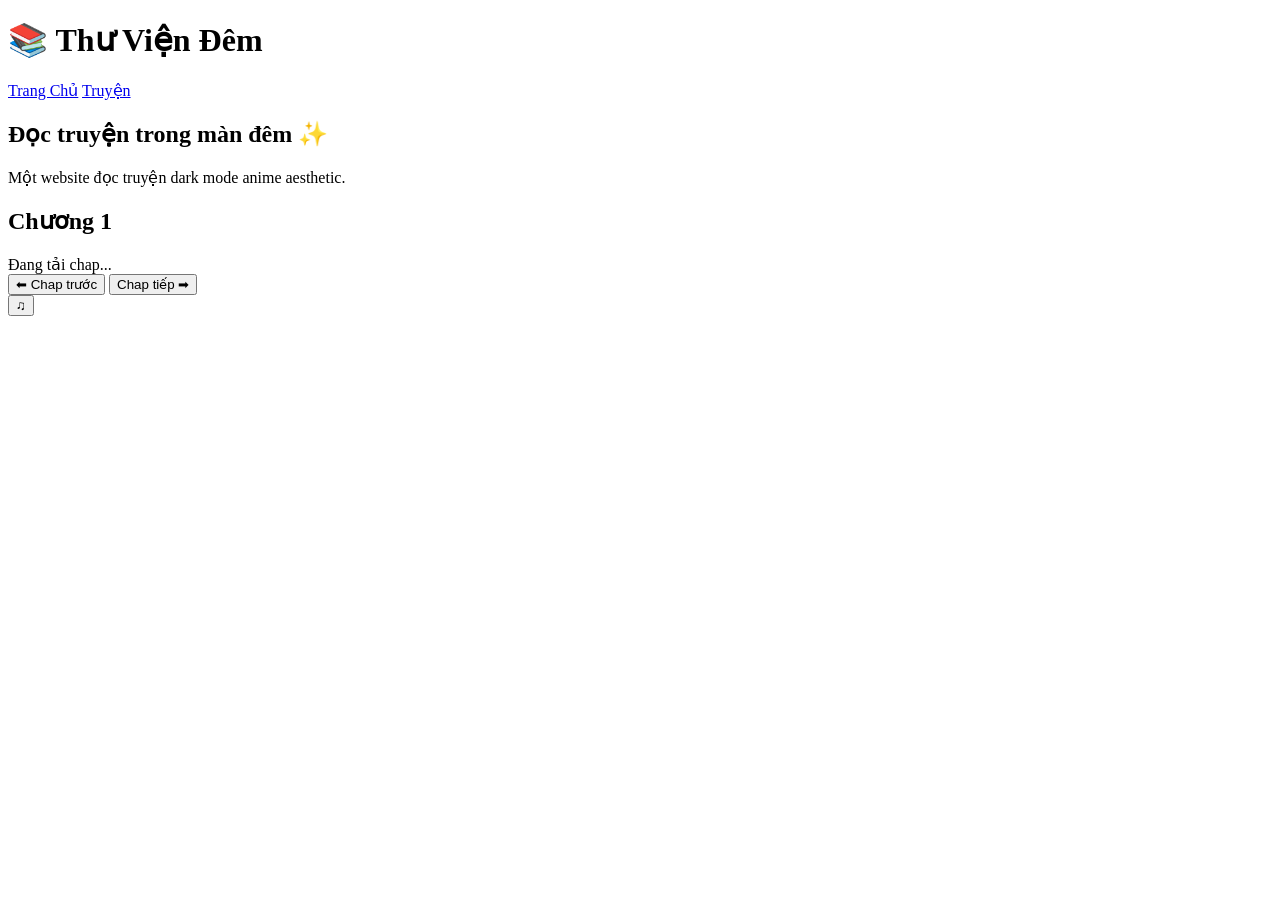
==== index.html @ f896829f "Add files via upload" ====
<!DOCTYPE html>
<html lang="vi">
<head>
<meta charset="UTF-8">
<meta name="viewport" content="width=device-width, initial-scale=1.0">
<title>Thư Viện Đêm</title>
<link rel="stylesheet" href="css/style.css">
</head>
<body>

<div class="bg"></div>

<header>
<h1>📚 Thư Viện Đêm</h1>

<div class="menu">
<a href="#">Trang Chủ</a>
<a href="#">Truyện</a>
</div>
</header>

<section class="hero">
<h2>Đọc truyện trong màn đêm ✨</h2>
<p>Một website đọc truyện dark mode anime aesthetic.</p>
</section>

<section class="reader">
<h1 id="title">Chương 1</h1>

<div id="content">
Đang tải chap...
</div>

<div class="buttons">
<button onclick="prevChap()">⬅ Chap trước</button>
<button onclick="nextChap()">Chap tiếp ➡</button>
</div>
</section>

<button class="music-btn" onclick="toggleMusic()">♫</button>

<audio id="music" loop>
<source src="music/chill.mp3" type="audio/mp3">
</audio>

<script src="js/app.js"></script>

</body>
</html>
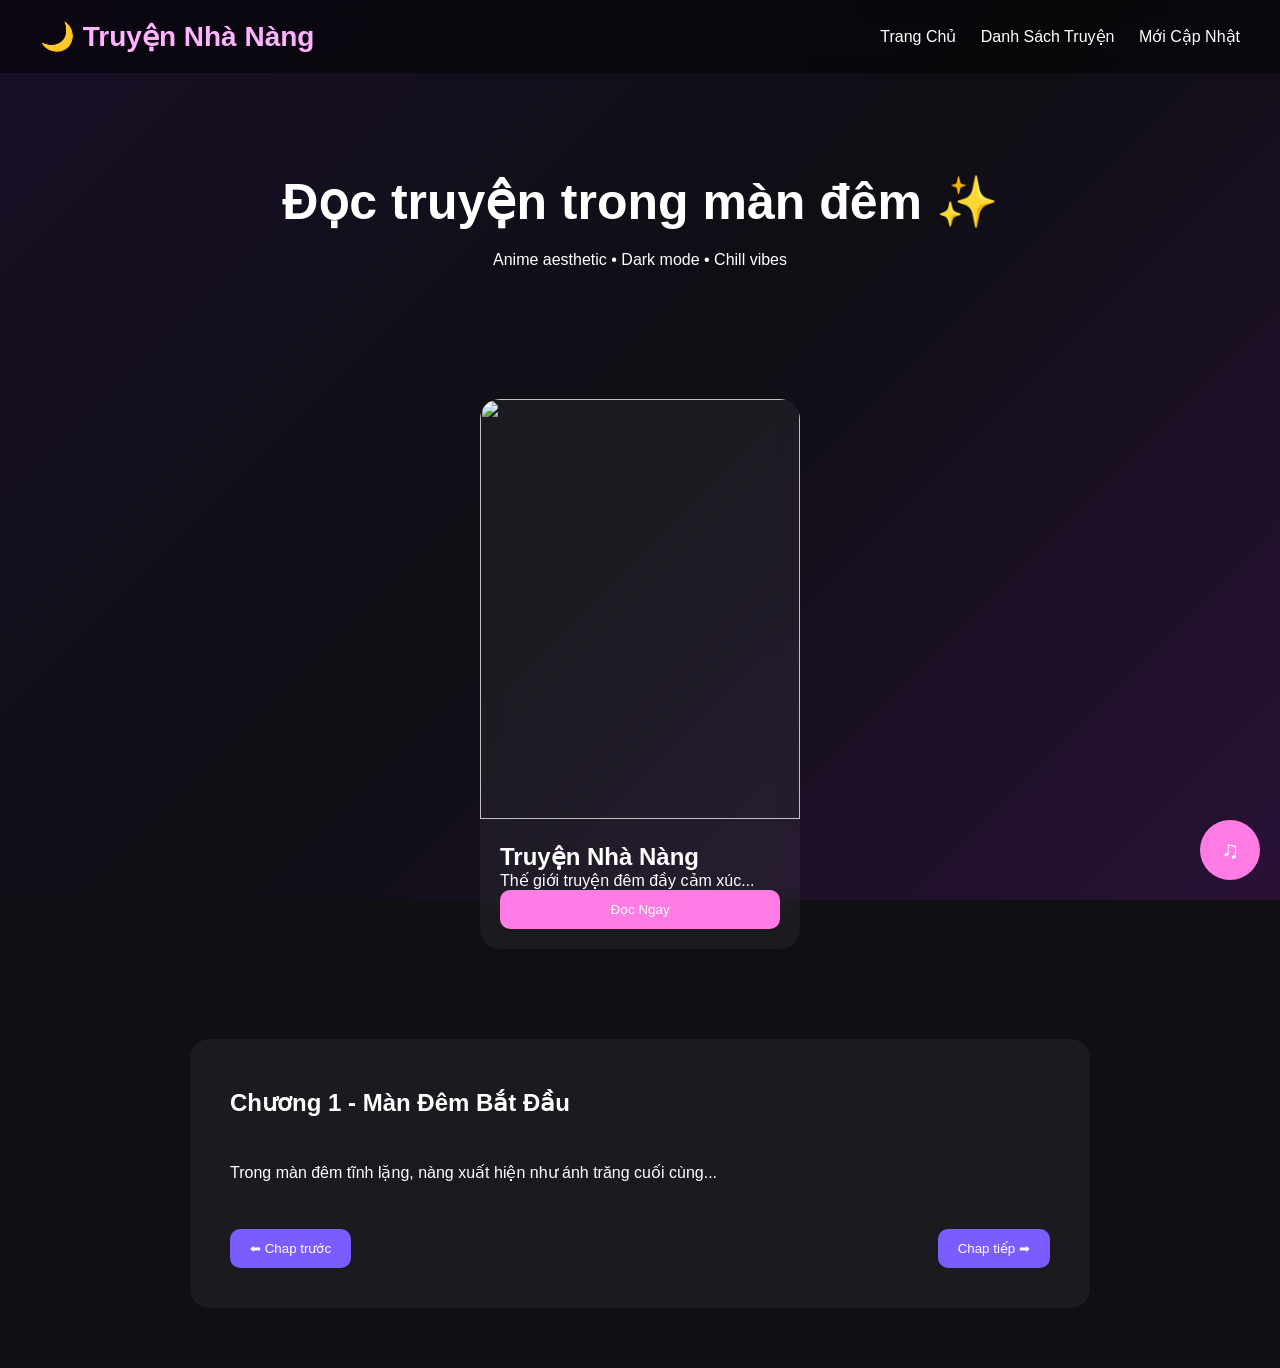
==== commit e3c115ce: "update" ====
--- a/index.html
+++ b/index.html
@@ -3,44 +3,63 @@
 <head>
 <meta charset="UTF-8">
 <meta name="viewport" content="width=device-width, initial-scale=1.0">
-<title>Thư Viện Đêm</title>
+<title>Truyện Nhà Nàng</title>
 <link rel="stylesheet" href="css/style.css">
 </head>
 <body>
 
-<div class="bg"></div>
+<div class="overlay"></div>
 
 <header>
-<h1>📚 Thư Viện Đêm</h1>
+    <div class="logo">🌙 Truyện Nhà Nàng</div>
 
-<div class="menu">
-<a href="#">Trang Chủ</a>
-<a href="#">Truyện</a>
-</div>
+    <nav>
+        <a href="#">Trang Chủ</a>
+        <a href="#">Danh Sách Truyện</a>
+        <a href="#">Mới Cập Nhật</a>
+    </nav>
 </header>
 
 <section class="hero">
-<h2>Đọc truyện trong màn đêm ✨</h2>
-<p>Một website đọc truyện dark mode anime aesthetic.</p>
+    <h1>Đọc truyện trong màn đêm ✨</h1>
+    <p>Anime aesthetic • Dark mode • Chill vibes</p>
+</section>
+
+<section class="card-list">
+
+<div class="story-card">
+    <img src="https://images.unsplash.com/photo-1516979187457-637abb4f9353?q=80&w=1200&auto=format&fit=crop" alt="">
+
+    <div class="story-info">
+        <h2>Truyện Nhà Nàng</h2>
+        <p>Thế giới truyện đêm đầy cảm xúc...</p>
+
+        <button onclick="loadChap(0)">
+            Đọc Ngay
+        </button>
+    </div>
+</div>
+
 </section>
 
 <section class="reader">
-<h1 id="title">Chương 1</h1>
 
-<div id="content">
-Đang tải chap...
+<h1 id="chap-title">Chương 1</h1>
+
+<div id="chap-content">
+Đang tải nội dung...
 </div>
 
 <div class="buttons">
-<button onclick="prevChap()">⬅ Chap trước</button>
-<button onclick="nextChap()">Chap tiếp ➡</button>
+    <button onclick="prevChap()">⬅ Chap trước</button>
+    <button onclick="nextChap()">Chap tiếp ➡</button>
 </div>
+
 </section>
 
 <button class="music-btn" onclick="toggleMusic()">♫</button>
 
 <audio id="music" loop>
-<source src="music/chill.mp3" type="audio/mp3">
 </audio>
 
 <script src="js/app.js"></script>
--- a/css/style.css
+++ b/css/style.css
@@ -0,0 +1,130 @@
+*{
+    margin:0;
+    padding:0;
+    box-sizing:border-box;
+}
+
+body{
+    font-family:Arial,sans-serif;
+    background:#0f0f14;
+    color:white;
+    overflow-x:hidden;
+}
+
+.overlay{
+    position:fixed;
+    inset:0;
+    background:linear-gradient(135deg,#1a1027,#0f0f14,#2b1238);
+    opacity:0.95;
+    z-index:-1;
+}
+
+header{
+    display:flex;
+    justify-content:space-between;
+    align-items:center;
+    padding:20px 40px;
+    background:rgba(0,0,0,0.5);
+    backdrop-filter:blur(10px);
+    position:sticky;
+    top:0;
+}
+
+.logo{
+    font-size:28px;
+    font-weight:bold;
+    color:#ffb3ff;
+}
+
+nav a{
+    color:white;
+    text-decoration:none;
+    margin-left:20px;
+}
+
+.hero{
+    text-align:center;
+    padding:100px 20px;
+}
+
+.hero h1{
+    font-size:50px;
+    margin-bottom:20px;
+}
+
+.card-list{
+    display:flex;
+    justify-content:center;
+    padding:30px;
+}
+
+.story-card{
+    width:320px;
+    background:rgba(255,255,255,0.05);
+    border-radius:20px;
+    overflow:hidden;
+    backdrop-filter:blur(10px);
+}
+
+.story-card img{
+    width:100%;
+    height:420px;
+    object-fit:cover;
+}
+
+.story-info{
+    padding:20px;
+}
+
+.story-info button{
+    width:100%;
+    padding:12px;
+    border:none;
+    border-radius:10px;
+    background:#ff7ce5;
+    color:white;
+    cursor:pointer;
+}
+
+.reader{
+    max-width:900px;
+    margin:60px auto;
+    padding:40px;
+    background:rgba(255,255,255,0.05);
+    border-radius:20px;
+    line-height:2;
+}
+
+#chap-content{
+    margin-top:30px;
+    white-space:pre-line;
+}
+
+.buttons{
+    display:flex;
+    justify-content:space-between;
+    margin-top:40px;
+}
+
+.buttons button{
+    padding:12px 20px;
+    border:none;
+    border-radius:10px;
+    background:#7a5cff;
+    color:white;
+    cursor:pointer;
+}
+
+.music-btn{
+    position:fixed;
+    right:20px;
+    bottom:20px;
+    width:60px;
+    height:60px;
+    border:none;
+    border-radius:50%;
+    background:#ff7ce5;
+    color:white;
+    font-size:24px;
+    cursor:pointer;
+}
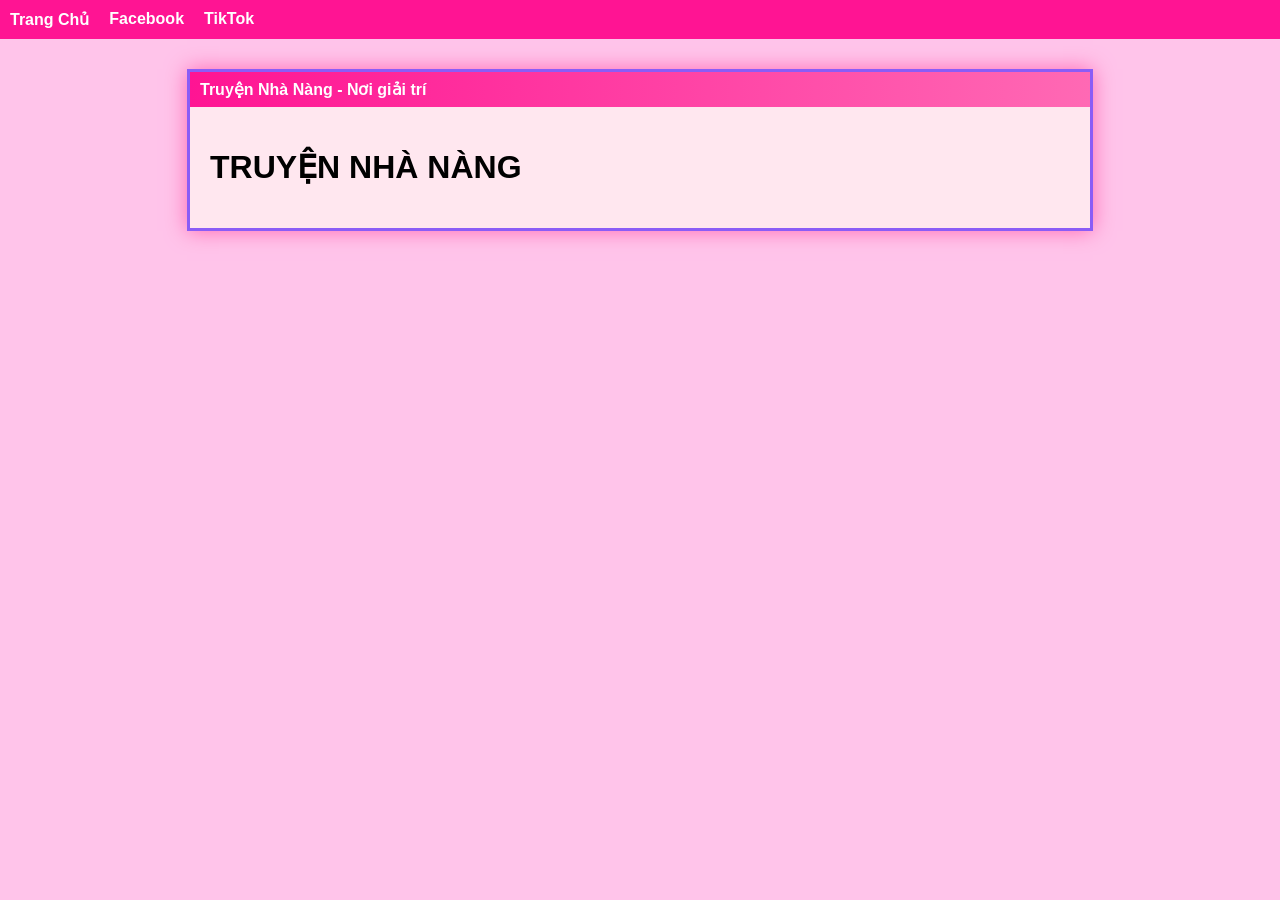
==== commit a27f7796: "update" ====
--- a/index.html
+++ b/index.html
@@ -1,68 +1,32 @@
 <!DOCTYPE html>
 <html lang="vi">
 <head>
-<meta charset="UTF-8">
-<meta name="viewport" content="width=device-width, initial-scale=1.0">
-<title>Truyện Nhà Nàng</title>
-<link rel="stylesheet" href="css/style.css">
+  <meta charset="UTF-8" />
+  <meta name="viewport" content="width=device-width, initial-scale=1.0" />
+  <title>Truyện Nhà Nàng</title>
+  <link rel="stylesheet" href="assets/css/style.css" />
 </head>
 <body>
 
-<div class="overlay"></div>
-
-<header>
-    <div class="logo">🌙 Truyện Nhà Nàng</div>
-
-    <nav>
-        <a href="#">Trang Chủ</a>
-        <a href="#">Danh Sách Truyện</a>
-        <a href="#">Mới Cập Nhật</a>
-    </nav>
-</header>
-
-<section class="hero">
-    <h1>Đọc truyện trong màn đêm ✨</h1>
-    <p>Anime aesthetic • Dark mode • Chill vibes</p>
-</section>
-
-<section class="card-list">
-
-<div class="story-card">
-    <img src="https://images.unsplash.com/photo-1516979187457-637abb4f9353?q=80&w=1200&auto=format&fit=crop" alt="">
-
-    <div class="story-info">
-        <h2>Truyện Nhà Nàng</h2>
-        <p>Thế giới truyện đêm đầy cảm xúc...</p>
-
-        <button onclick="loadChap(0)">
-            Đọc Ngay
-        </button>
-    </div>
+<div class="topbar">
+  <div class="menu">
+    <a href="#">Trang Chủ</a>
+    <a href="https://www.facebook.com/truyennhanangvn">Facebook</a>
+    <a href="https://www.tiktok.com/@truyennhanang">TikTok</a>
+  </div>
 </div>
 
-</section>
+<div class="window">
+  <div class="title-bar">
+    <span>Truyện Nhà Nàng - Nơi giải trí</span>
+  </div>
 
-<section class="reader">
-
-<h1 id="chap-title">Chương 1</h1>
-
-<div id="chap-content">
-Đang tải nội dung...
+  <div class="content">
+    <h1>TRUYỆN NHÀ NÀNG</h1>
+    <div id="novel-list" class="novel-grid"></div>
+  </div>
 </div>
 
-<div class="buttons">
-    <button onclick="prevChap()">⬅ Chap trước</button>
-    <button onclick="nextChap()">Chap tiếp ➡</button>
-</div>
-
-</section>
-
-<button class="music-btn" onclick="toggleMusic()">♫</button>
-
-<audio id="music" loop>
-</audio>
-
-<script src="js/app.js"></script>
-
+<script src="assets/js/app.js"></script>
 </body>
-</html>
+</html>
--- a/assets/css/style.css
+++ b/assets/css/style.css
@@ -0,0 +1,106 @@
+body {
+  margin: 0;
+  background: #ffc4ea;
+  font-family: Arial, sans-serif;
+}
+
+.topbar {
+  background: #ff1493;
+  padding: 10px;
+}
+
+.menu {
+  display: flex;
+  gap: 20px;
+}
+
+.menu a {
+  color: white;
+  text-decoration: none;
+  font-weight: bold;
+}
+
+.window {
+  width: 90%;
+  max-width: 900px;
+  margin: 30px auto;
+  border: 3px solid #8b5cf6;
+  background: #ffe7ef;
+  box-shadow: 0 0 20px #ff69b4;
+}
+
+.title-bar {
+  background: linear-gradient(to right, #ff1493, #ff69b4);
+  color: white;
+  padding: 8px 10px;
+  font-weight: bold;
+}
+
+.content {
+  padding: 20px;
+}
+
+.novel-grid {
+  display: grid;
+  grid-template-columns: repeat(auto-fit, minmax(200px, 1fr));
+  gap: 20px;
+}
+
+.card {
+  background: white;
+  border: 2px solid #ff69b4;
+  padding: 10px;
+}
+
+.card img {
+  width: 100%;
+  height: 280px;
+  object-fit: cover;
+}
+
+.read-btn {
+  display: inline-block;
+  margin-top: 10px;
+  padding: 8px 14px;
+  background: #ff1493;
+  color: white;
+  text-decoration: none;
+}
+.card-img img{
+width:100%;
+height:280px;
+object-fit:cover;
+display:block;
+}
+
+.detail-box{
+display:flex;
+gap:30px;
+padding:20px;
+}
+
+.cover img{
+width:260px;
+border:3px solid #ff69b4;
+box-shadow:0 0 20px #ff69b4;
+}
+
+.info{
+flex:1;
+}
+
+.author{
+color:#ff1493;
+}
+
+@media(max-width:768px){
+
+.detail-box{
+flex-direction:column;
+}
+
+.cover img{
+width:100%;
+}
+
+}
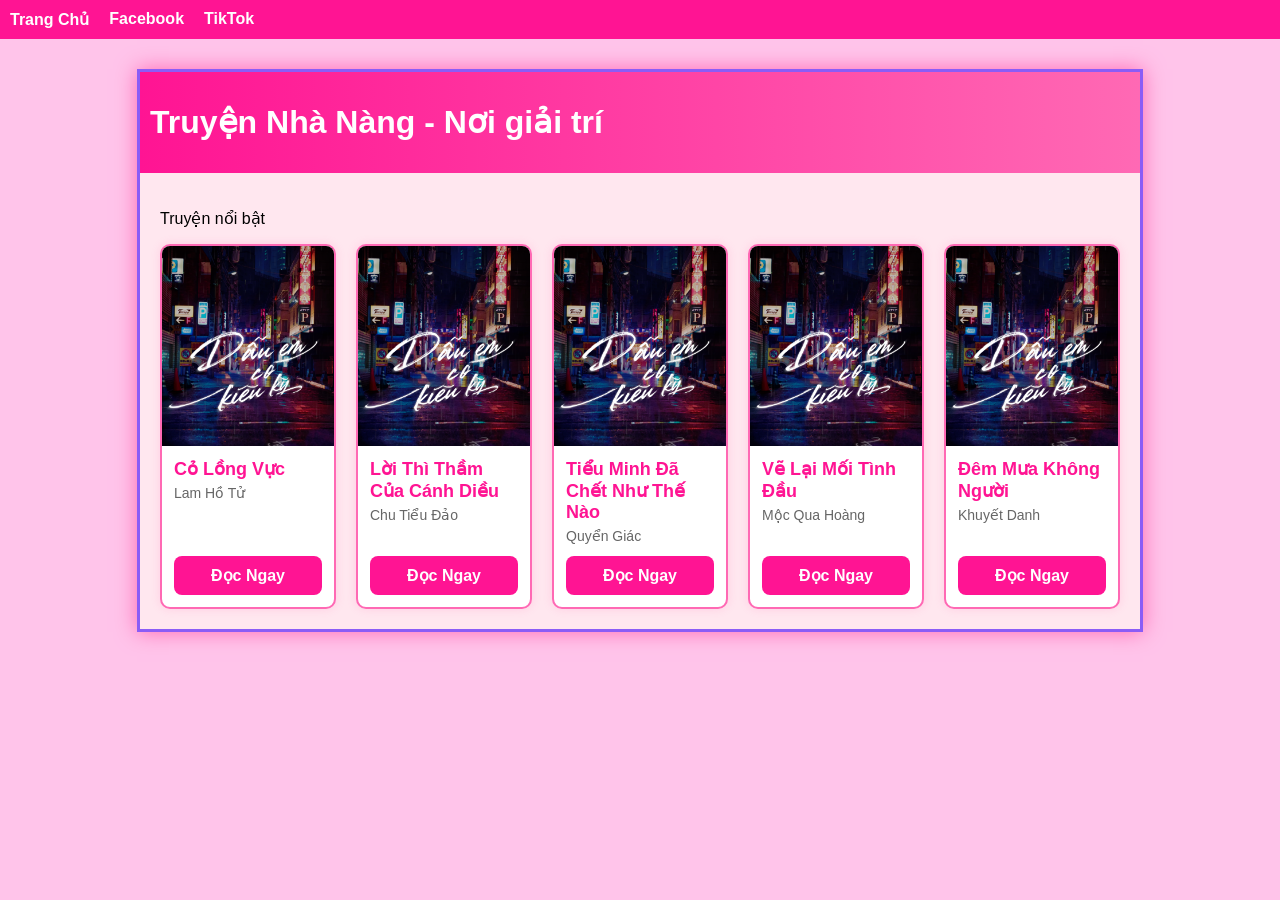
==== commit 46abcc60: "update" ====
--- a/index.html
+++ b/index.html
@@ -18,11 +18,11 @@
 
 <div class="window">
   <div class="title-bar">
-    <span>Truyện Nhà Nàng - Nơi giải trí</span>
+    <h1>Truyện Nhà Nàng - Nơi giải trí</h1>
   </div>
 
   <div class="content">
-    <h1>TRUYỆN NHÀ NÀNG</h1>
+    <p>Truyện nổi bật</p>
     <div id="novel-list" class="novel-grid"></div>
   </div>
 </div>
--- a/assets/css/style.css
+++ b/assets/css/style.css
@@ -1,106 +1,99 @@
-body {
-  margin: 0;
-  background: #ffc4ea;
-  font-family: Arial, sans-serif;
+body{
+  margin:0;
+  background:#ffc4ea;
+  font-family:Arial,sans-serif;
 }
 
-.topbar {
-  background: #ff1493;
-  padding: 10px;
+.topbar{
+  background:#ff1493;
+  padding:10px;
 }
 
-.menu {
-  display: flex;
-  gap: 20px;
+.menu{
+  display:flex;
+  gap:20px;
 }
 
-.menu a {
-  color: white;
-  text-decoration: none;
-  font-weight: bold;
+.menu a{
+  color:white;
+  text-decoration:none;
+  font-weight:bold;
 }
 
-.window {
-  width: 90%;
-  max-width: 900px;
-  margin: 30px auto;
-  border: 3px solid #8b5cf6;
-  background: #ffe7ef;
-  box-shadow: 0 0 20px #ff69b4;
+.window{
+  width:90%;
+  max-width:1000px;
+  margin:30px auto;
+  border:3px solid #8b5cf6;
+  background:#ffe7ef;
+  box-shadow:0 0 20px #ff69b4;
 }
 
-.title-bar {
-  background: linear-gradient(to right, #ff1493, #ff69b4);
-  color: white;
-  padding: 8px 10px;
-  font-weight: bold;
+.title-bar{
+  background:linear-gradient(to right,#ff1493,#ff69b4);
+  color:white;
+  padding:10px;
+  font-weight:bold;
 }
 
-.content {
-  padding: 20px;
+.content{
+  padding:20px;
 }
 
-.novel-grid {
-  display: grid;
-  grid-template-columns: repeat(auto-fit, minmax(200px, 1fr));
-  gap: 20px;
+.novel-grid{
+  display:grid;
+  grid-template-columns:repeat(auto-fit,minmax(150px,1fr));
+  gap:20px;
 }
 
-.card {
-  background: white;
-  border: 2px solid #ff69b4;
-  padding: 10px;
+.card{
+  background:white;
+  border:2px solid #ff69b4;
+  border-radius:10px;
+  overflow:hidden;
+  transition:.3s;
+  box-shadow:0 0 10px rgba(255,105,180,.2);
+  display:flex;
+  flex-direction:column;
 }
 
-.card img {
-  width: 100%;
-  height: 280px;
-  object-fit: cover;
+.card:hover{
+  transform:translateY(-5px);
+  box-shadow:0 0 20px #ff69b4;
 }
 
-.read-btn {
-  display: inline-block;
-  margin-top: 10px;
-  padding: 8px 14px;
-  background: #ff1493;
-  color: white;
-  text-decoration: none;
-}
-.card-img img{
-width:100%;
-height:280px;
-object-fit:cover;
-display:block;
+.card img{
+  width:100%;
+  height:200px;
+  object-fit:cover;
+  display:block;
 }
 
-.detail-box{
-display:flex;
-gap:30px;
-padding:20px;
+.card h3{
+  font-size:18px;
+  color:#ff1493;
+  margin:12px 12px 5px;
 }
 
-.cover img{
-width:260px;
-border:3px solid #ff69b4;
-box-shadow:0 0 20px #ff69b4;
+.card p{
+  margin:0 12px 12px;
+  color:#666;
+  font-size:14px;
 }
 
-.info{
-flex:1;
+.read-btn{
+  display:block;
+  margin:12px;
+  margin-top:auto;
+  padding:10px;
+  background:#ff1493;
+  color:white;
+  text-decoration:none;
+  text-align:center;
+  border-radius:8px;
+  font-weight:bold;
+  transition:.3s;
 }
-
-.author{
-color:#ff1493;
-}
-
-@media(max-width:768px){
-
-.detail-box{
-flex-direction:column;
-}
-
-.cover img{
-width:100%;
-}
-
-}
+.read-btn:hover{
+  background:#ff0080;
+}
